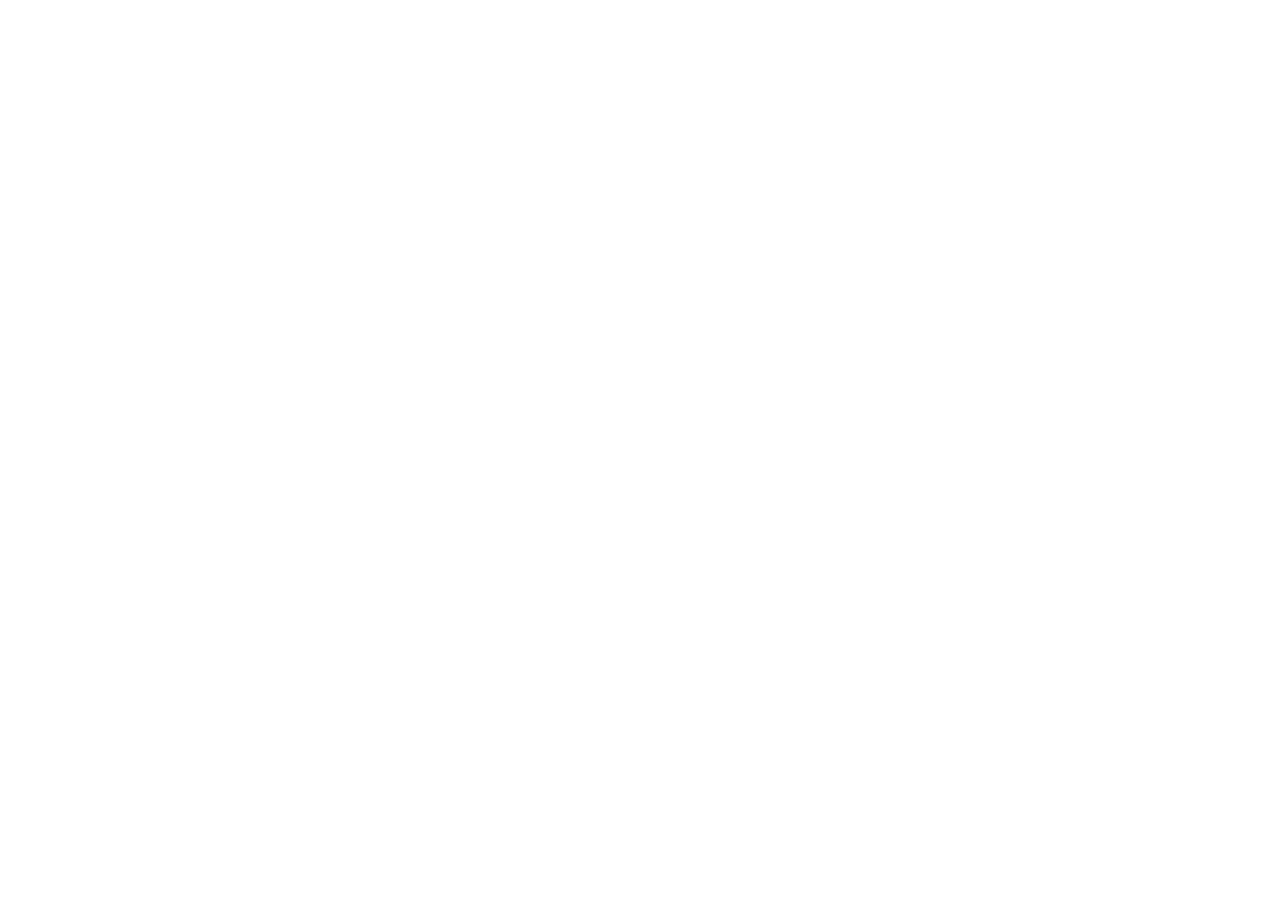
==== app/web/index.html @ f8f8dcb3 "init" ====
<!DOCTYPE html>
<html>
<head>
  <!--
    If you are serving your web app in a path other than the root, change the
    href value below to reflect the base path you are serving from.

    The path provided below has to start and end with a slash "/" in order for
    it to work correctly.

    For more details:
    * https://developer.mozilla.org/en-US/docs/Web/HTML/Element/base

    This is a placeholder for base href that will be replaced by the value of
    the `--base-href` argument provided to `flutter build`.
  -->
  <base href="$FLUTTER_BASE_HREF">

  <meta charset="UTF-8">
  <meta content="IE=Edge" http-equiv="X-UA-Compatible">
  <meta name="description" content="A new Flutter project.">

  <!-- iOS meta tags & icons -->
  <meta name="mobile-web-app-capable" content="yes">
  <meta name="apple-mobile-web-app-status-bar-style" content="black">
  <meta name="apple-mobile-web-app-title" content="Kintura">
  <link rel="apple-touch-icon" href="icons/Icon-192.png">

  <!-- Favicon -->
  <link rel="icon" type="image/png" href="favicon.png"/>

  <title>Kintura</title>
  <link rel="manifest" href="manifest.json">
</head>
<body>
  <!--
    You can customize the "flutter_bootstrap.js" script.
    This is useful to provide a custom configuration to the Flutter loader
    or to give the user feedback during the initialization process.

    For more details:
    * https://docs.flutter.dev/platform-integration/web/initialization
  -->
  <script src="flutter_bootstrap.js" async></script>
</body>
</html>
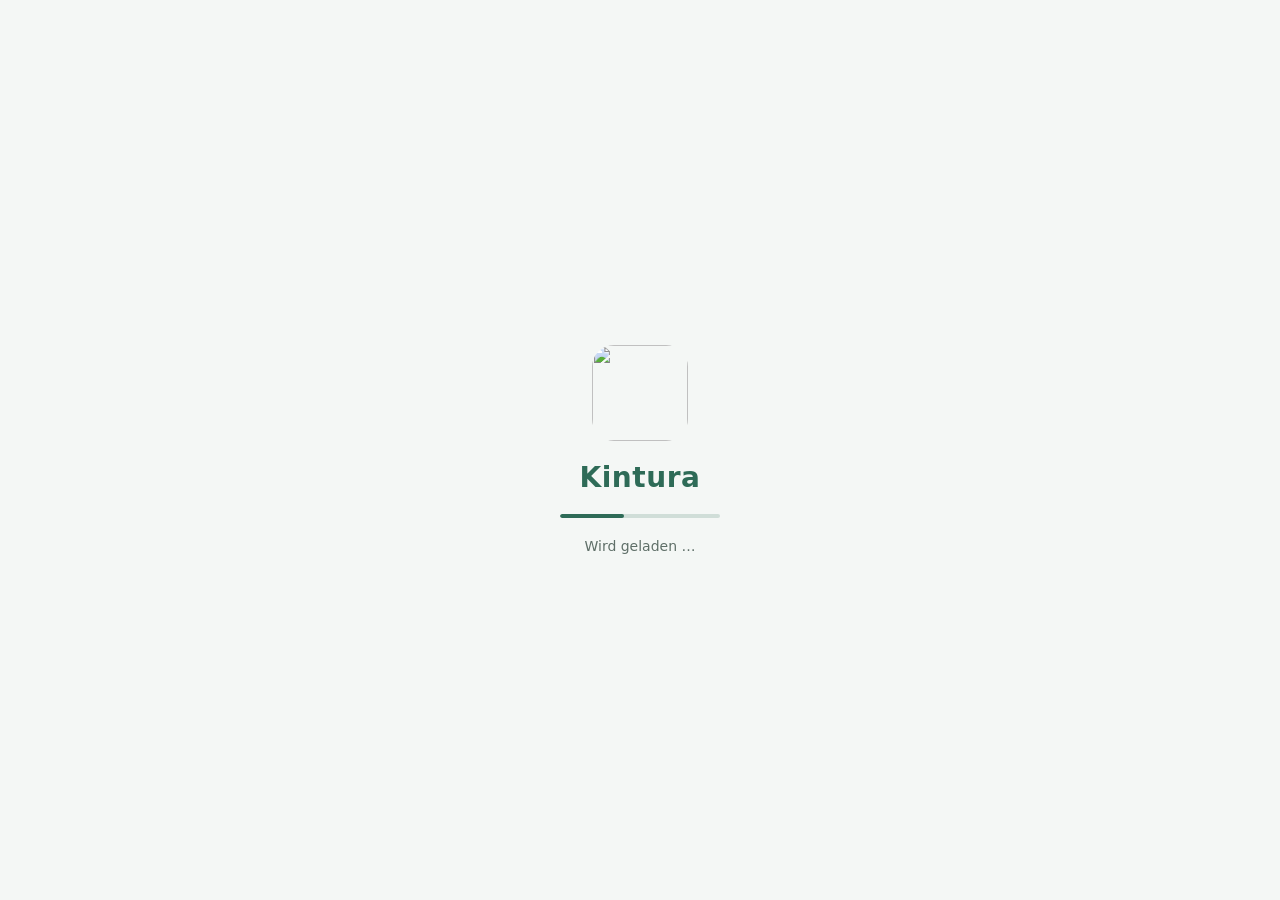
==== commit 1ca8bc75: "fixed: SplashScreen hinzugefügt" ====
--- a/app/web/index.html
+++ b/app/web/index.html
@@ -27,12 +27,63 @@
   <link rel="apple-touch-icon" href="icons/Icon-192.png">
 
   <!-- Favicon -->
+  <link rel="icon" type="image/svg+xml" href="favicon.svg"/>
   <link rel="icon" type="image/png" href="favicon.png"/>
 
   <title>Kintura</title>
   <link rel="manifest" href="manifest.json">
+
+  <!-- Splash screen: visible immediately, until Flutter draws its first frame. -->
+  <style>
+    :root { --splash-bg: #f4f7f5; --splash-fg: #2e6b57; --splash-muted: #5f6f68; --splash-track: rgba(46, 107, 87, 0.18); }
+    @media (prefers-color-scheme: dark) {
+      :root { --splash-bg: #121815; --splash-fg: #8fd3b5; --splash-muted: #a3b3ab; --splash-track: rgba(143, 211, 181, 0.2); }
+    }
+    html, body { margin: 0; height: 100%; background: var(--splash-bg); }
+    #splash {
+      position: fixed; inset: 0; z-index: 9999;
+      display: flex; flex-direction: column; align-items: center; justify-content: center; gap: 20px;
+      background: var(--splash-bg);
+      font-family: system-ui, -apple-system, "Segoe UI", Roboto, sans-serif;
+      transition: opacity 250ms ease-out;
+    }
+    #splash.hidden { opacity: 0; pointer-events: none; }
+    #splash img { width: 96px; height: 96px; border-radius: 22px; }
+    #splash .name { font-size: 28px; font-weight: 600; color: var(--splash-fg); letter-spacing: 0.02em; }
+    #splash .bar { width: 160px; height: 4px; border-radius: 2px; background: var(--splash-track); overflow: hidden; }
+    #splash .bar::after {
+      content: ""; display: block; width: 40%; height: 100%; border-radius: 2px; background: var(--splash-fg);
+      animation: splash-slide 1.1s ease-in-out infinite;
+    }
+    #splash .hint { font-size: 14px; color: var(--splash-muted); min-height: 1.2em; }
+    @keyframes splash-slide { from { transform: translateX(-100%); } to { transform: translateX(250%); } }
+    @media (prefers-reduced-motion: reduce) { #splash .bar::after { animation-duration: 3s; } }
+  </style>
 </head>
 <body>
+  <div id="splash" role="status" aria-live="polite">
+    <img src="icons/Icon-192.png" alt="">
+    <div class="name">Kintura</div>
+    <div class="bar"></div>
+    <div class="hint" id="splash-hint">Wird geladen …</div>
+  </div>
+  <noscript>Kintura braucht JavaScript.</noscript>
+  <script>
+    (function () {
+      var splash = document.getElementById('splash');
+      var hint = document.getElementById('splash-hint');
+      // On a slow first load, tell the user it is still working.
+      var slow = setTimeout(function () {
+        hint.textContent = 'Der erste Start kann etwas dauern …';
+      }, 4000);
+      // Flutter fires this once the app has drawn its first frame.
+      window.addEventListener('flutter-first-frame', function () {
+        clearTimeout(slow);
+        splash.classList.add('hidden');
+        setTimeout(function () { splash.remove(); }, 300);
+      }, { once: true });
+    })();
+  </script>
   <!--
     You can customize the "flutter_bootstrap.js" script.
     This is useful to provide a custom configuration to the Flutter loader
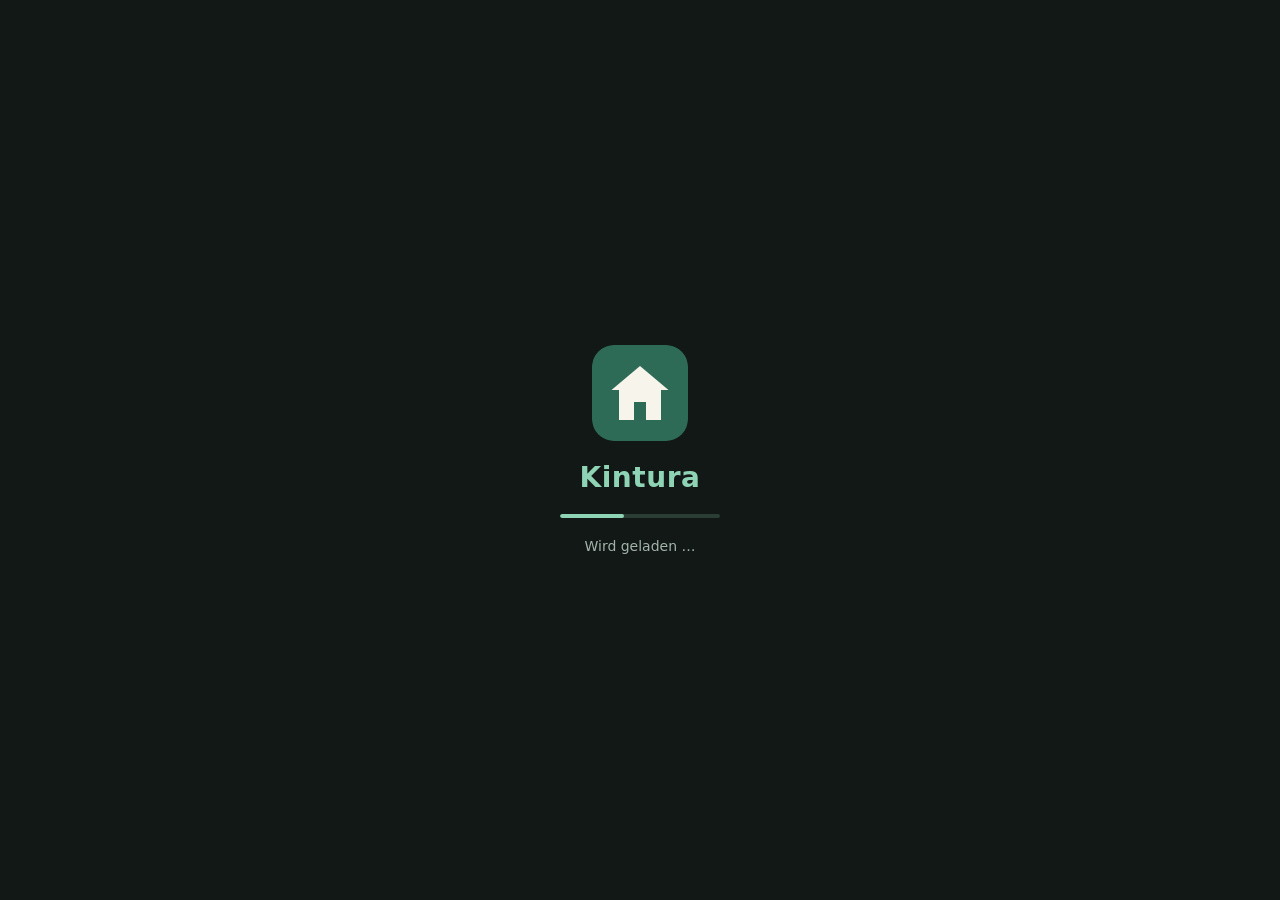
==== commit fadacdd5: "Dunkelmodus als Vorgabe Die App startet dunkel, auch bei hellem Gerät. Hell oder automatisch lässt s" ====
--- a/app/web/index.html
+++ b/app/web/index.html
@@ -35,10 +35,8 @@
 
   <!-- Splash screen: visible immediately, until Flutter draws its first frame. -->
   <style>
-    :root { --splash-bg: #f4f7f5; --splash-fg: #2e6b57; --splash-muted: #5f6f68; --splash-track: rgba(46, 107, 87, 0.18); }
-    @media (prefers-color-scheme: dark) {
-      :root { --splash-bg: #121815; --splash-fg: #8fd3b5; --splash-muted: #a3b3ab; --splash-track: rgba(143, 211, 181, 0.2); }
-    }
+    /* Dark like the app starts; a light design chosen in the app only applies once it runs. */
+    :root { --splash-bg: #121815; --splash-fg: #8fd3b5; --splash-muted: #a3b3ab; --splash-track: rgba(143, 211, 181, 0.2); }
     html, body { margin: 0; height: 100%; background: var(--splash-bg); }
     #splash {
       position: fixed; inset: 0; z-index: 9999;
